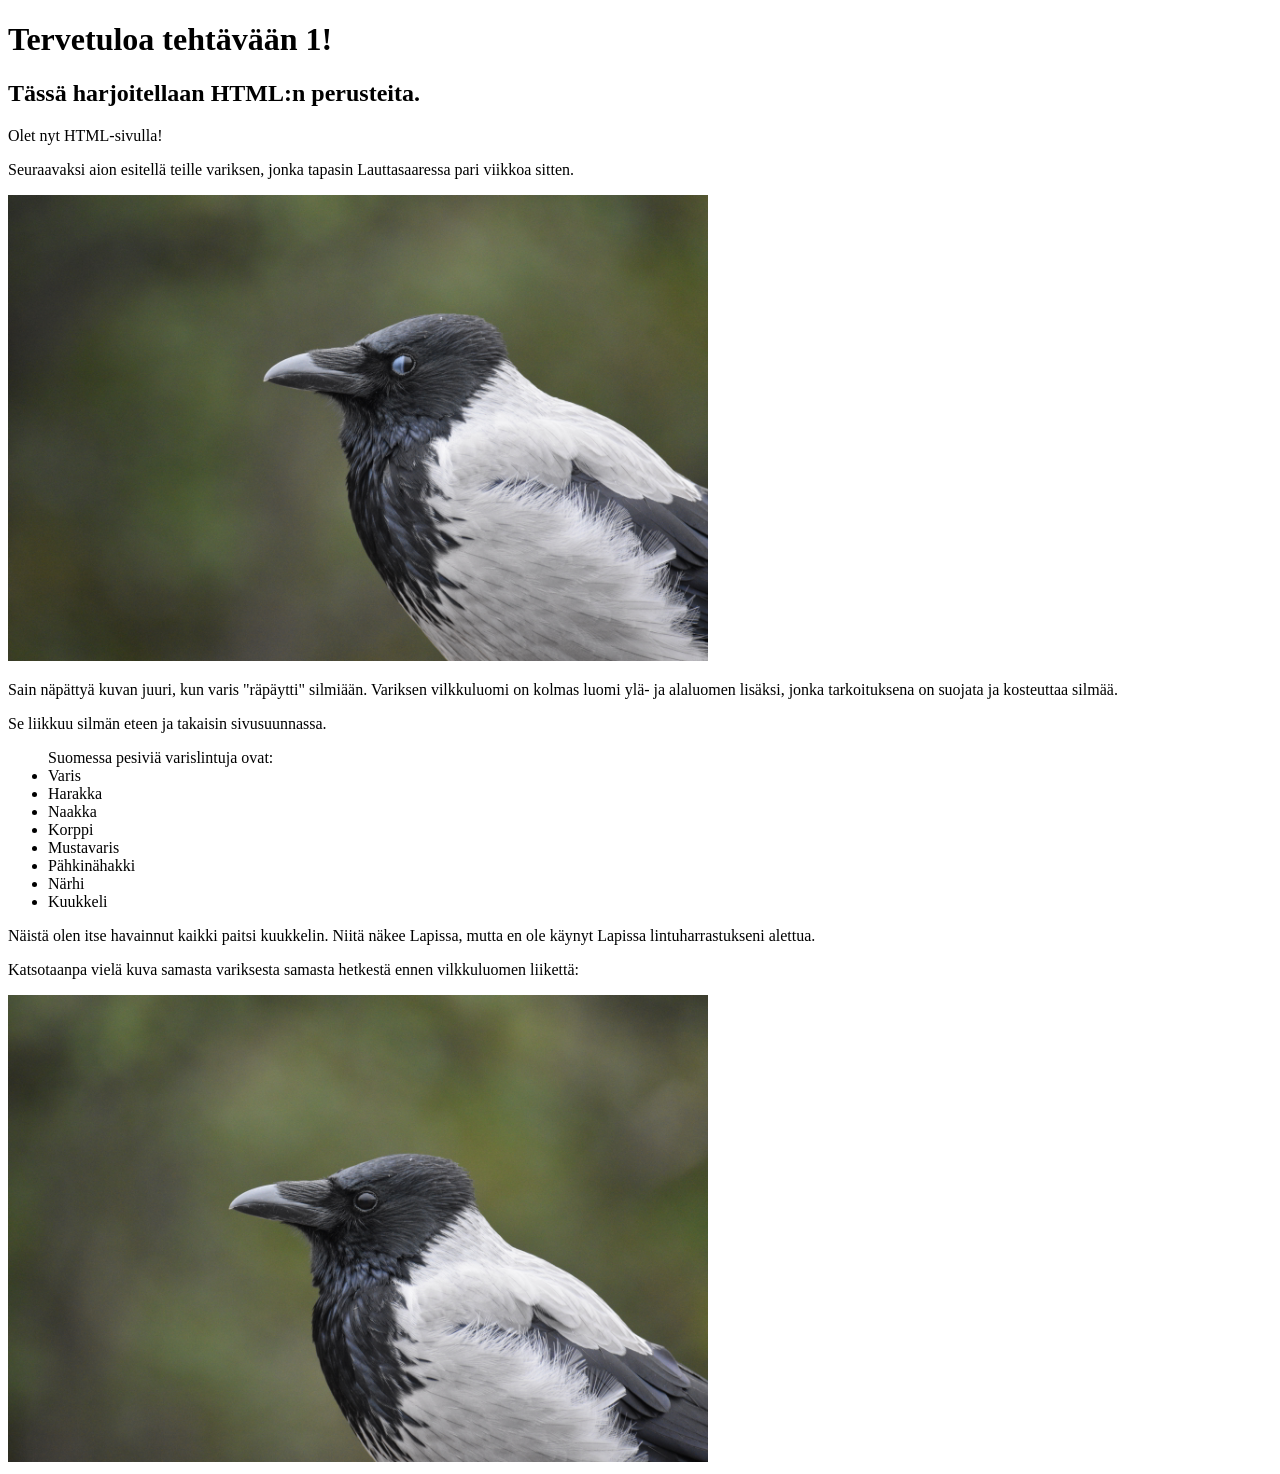
==== WS_01/index.html @ a85f06e1 "Ensimmäiset muutokset" ====
<!DOCTYPE html>
<html lang="en">
<head>
    <meta charset="UTF-8">
    <meta name="viewport" content="width=device-width, initial-scale=1.0">
    <title>HTML Intro</title>
</head>
<body>
    <h1>Tervetuloa tehtävään 1!</h1>
    <h2>Tässä harjoitellaan HTML:n perusteita.</h2>
    <p>Olet nyt HTML-sivulla!</p>
    <p>Seuraavaksi aion esitellä teille variksen, jonka tapasin Lauttasaaressa pari viikkoa sitten.</p>
    <img src="DSC_8711.JPG"
        alt="Varis Lauttasaaressa" width="700">
    <p>Sain näpättyä kuvan juuri, kun varis "räpäytti" silmiään. Variksen vilkkuluomi on kolmas luomi ylä- ja alaluomen lisäksi, jonka tarkoituksena on suojata ja kosteuttaa silmää.</p>
    <p>Se liikkuu silmän eteen ja takaisin sivusuunnassa.</p>

    <ul> Suomessa pesiviä varislintuja ovat:
        <li>Varis</li>
        <li>Harakka</li>
        <li>Naakka</li>
        <li>Korppi</li>
        <li>Mustavaris</li>
        <li>Pähkinähakki</li>
        <li>Närhi</li>
        <li>Kuukkeli</li>
    </ul>
    <p>Näistä olen itse havainnut kaikki paitsi kuukkelin. Niitä näkee Lapissa, mutta en ole käynyt Lapissa lintuharrastukseni alettua.</p>
    <p> </p>
    <p>Katsotaanpa vielä kuva samasta variksesta samasta hetkestä ennen vilkkuluomen liikettä:</p>
    <img src="DSC_8702.JPG"
        alt="Varis Lauttasaaressa" width="700">
</body>
</html>
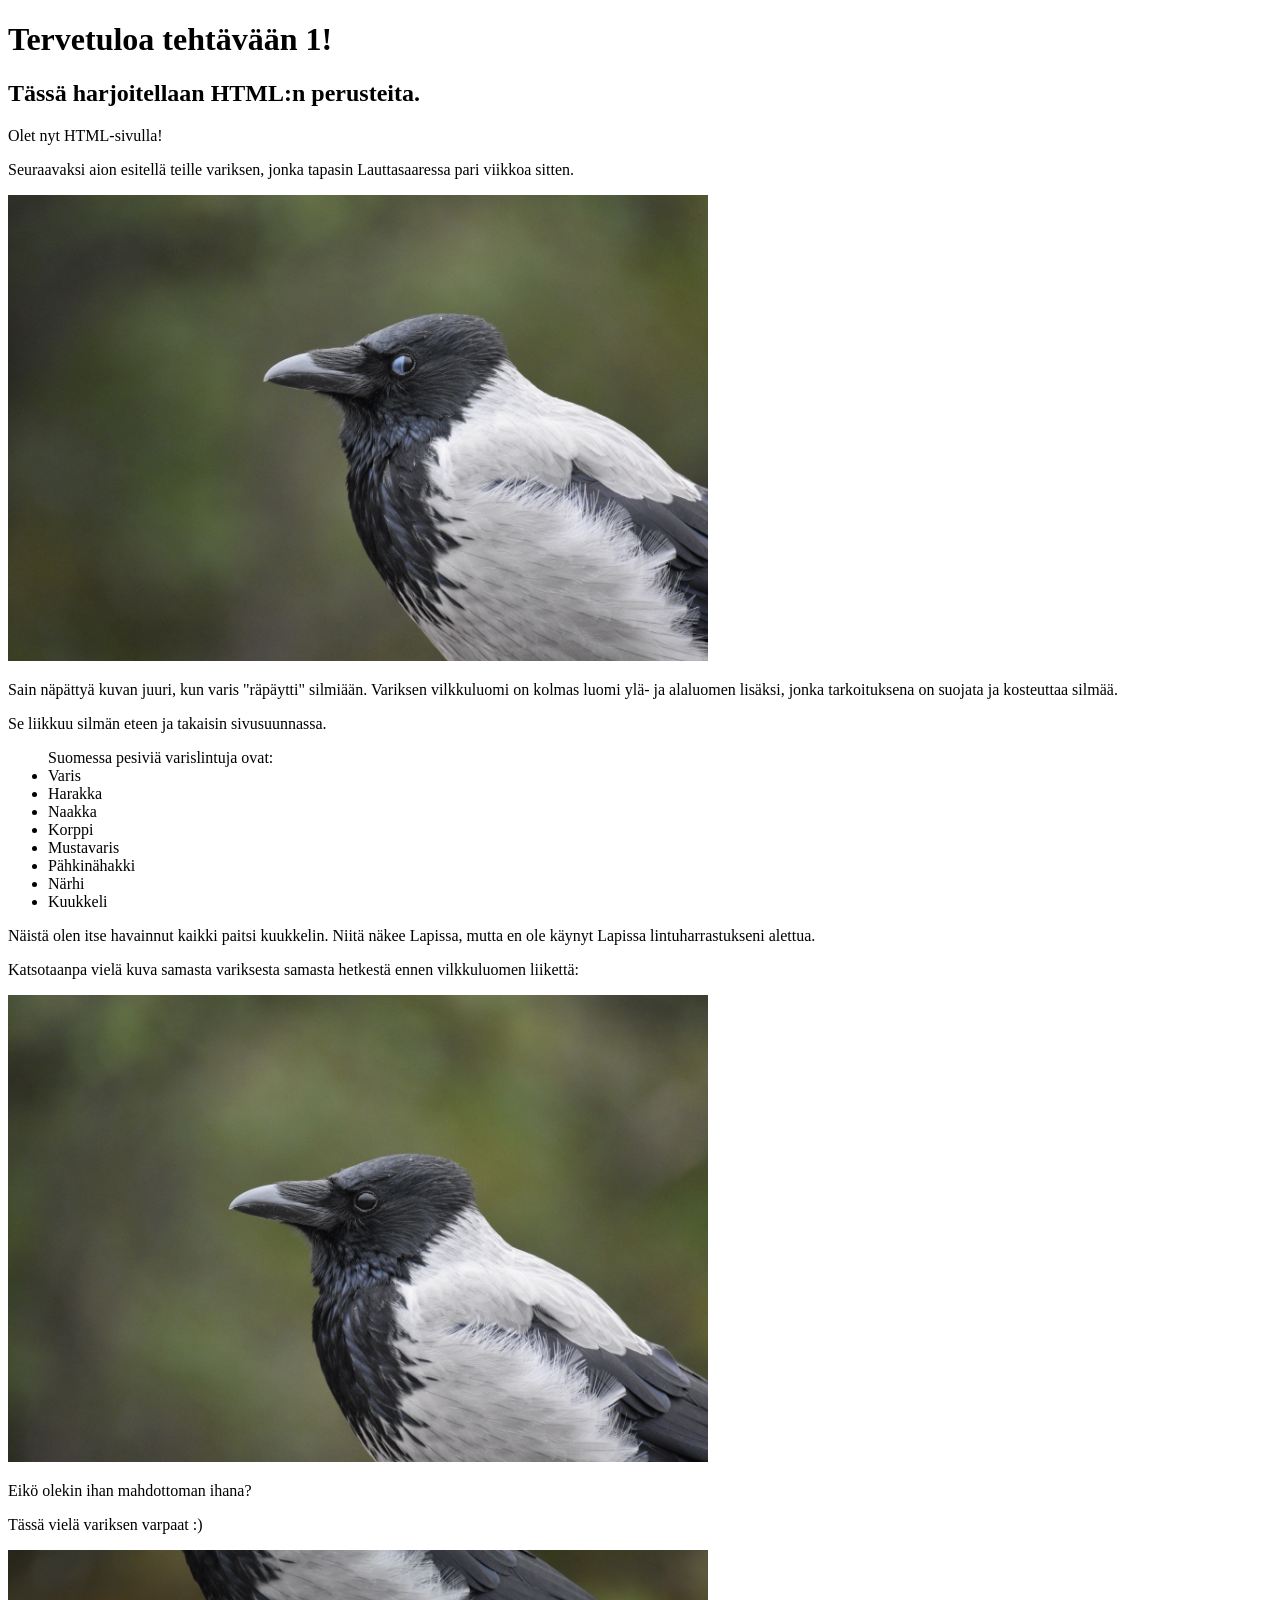
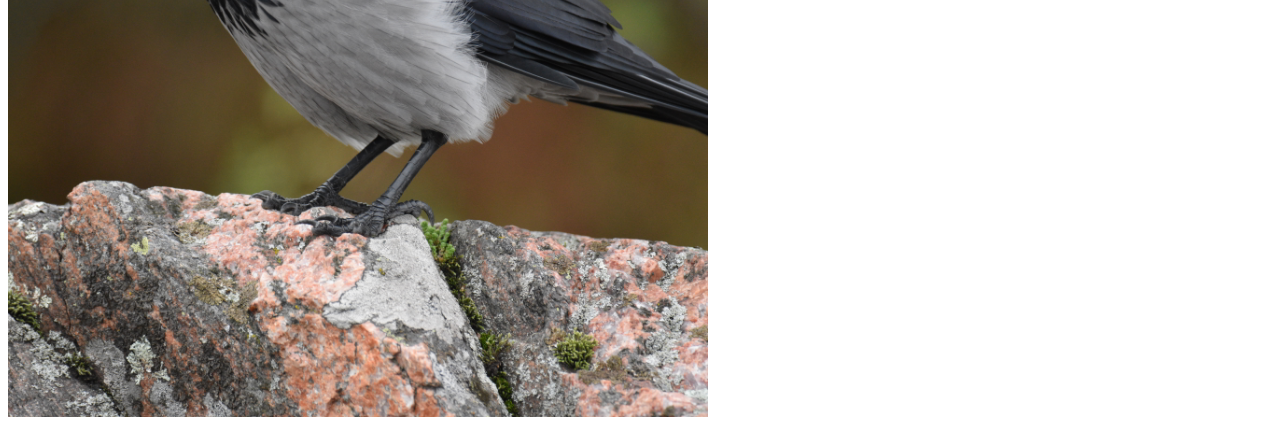
==== commit 26d300ee: "Eka muutos uus yritys" ====
--- a/WS_01/index.html
+++ b/WS_01/index.html
@@ -30,5 +30,10 @@
     <p>Katsotaanpa vielä kuva samasta variksesta samasta hetkestä ennen vilkkuluomen liikettä:</p>
     <img src="DSC_8702.JPG"
         alt="Varis Lauttasaaressa" width="700">
+    <p>Eikö olekin ihan mahdottoman ihana?</p>
+    <p> </p>
+    <p>Tässä vielä variksen varpaat :)</p>
+    <img src="DSC_8682.JPG"
+        alt="Variksen varpaat" width="700">
 </body>
 </html>
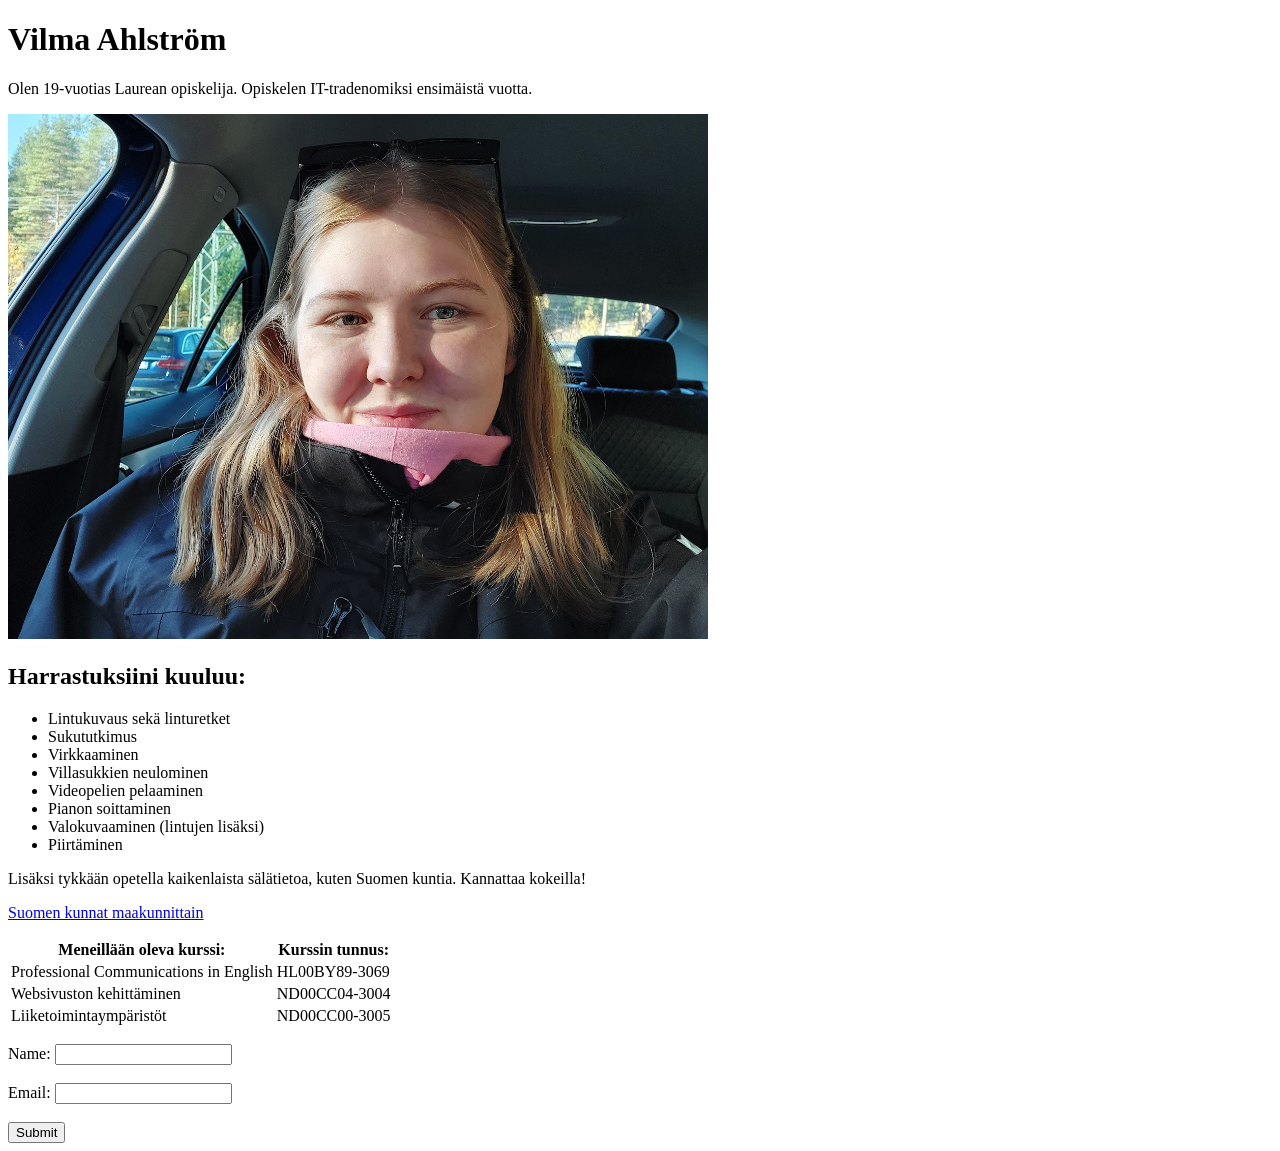
==== commit 704e1997: "Uusi index ja vanha projekti nimelle testi" ====
--- a/WS_01/index.html
+++ b/WS_01/index.html
@@ -3,37 +3,54 @@
 <head>
     <meta charset="UTF-8">
     <meta name="viewport" content="width=device-width, initial-scale=1.0">
-    <title>HTML Intro</title>
+    <title>Vilman HTML-sivu</title>
 </head>
 <body>
-    <h1>Tervetuloa tehtävään 1!</h1>
-    <h2>Tässä harjoitellaan HTML:n perusteita.</h2>
-    <p>Olet nyt HTML-sivulla!</p>
-    <p>Seuraavaksi aion esitellä teille variksen, jonka tapasin Lauttasaaressa pari viikkoa sitten.</p>
-    <img src="DSC_8711.JPG"
-        alt="Varis Lauttasaaressa" width="700">
-    <p>Sain näpättyä kuvan juuri, kun varis "räpäytti" silmiään. Variksen vilkkuluomi on kolmas luomi ylä- ja alaluomen lisäksi, jonka tarkoituksena on suojata ja kosteuttaa silmää.</p>
-    <p>Se liikkuu silmän eteen ja takaisin sivusuunnassa.</p>
+    <h1>Vilma Ahlström</h1>
+    <p>Olen 19-vuotias Laurean opiskelija. Opiskelen IT-tradenomiksi ensimäistä vuotta.</p>
+    <img src="20261019_112214.jpg"
+        alt="Vilma Ahlströmin omakuva" width="700">
+    <h2>Harrastuksiini kuuluu:</h2>
+    <ul>
+        <li>Lintukuvaus sekä linturetket</li>
+        <li>Sukututkimus</li>
+        <li>Virkkaaminen</li>
+        <li>Villasukkien neulominen</li>
+        <li>Videopelien pelaaminen</li>
+        <li>Pianon soittaminen</li>
+        <li>Valokuvaaminen (lintujen lisäksi)</li>
+        <li>Piirtäminen</li>
+    </ul>
+    <p>Lisäksi tykkään opetella kaikenlaista sälätietoa, kuten Suomen kuntia. Kannattaa kokeilla!</p>
+    <a href="https://www.jetpunk.com/series/1293002/suomen-kunnat-maakunnittain">Suomen kunnat maakunnittain</a>
+    <p> </p>
+    <table>
+        <tr>
+            <th>Meneillään oleva kurssi:</th>
+            <th>Kurssin tunnus:</th>
+        </tr>
+        <tr>
+            <td>Professional Communications in English</td>
+            <td>HL00BY89-3069</td>
+        </tr>
+        <tr>
+            <td>Websivuston kehittäminen</td>
+            <td>ND00CC04-3004</td>
+        </tr>
+        <tr>
+            <td>Liiketoimintaympäristöt</td>
+            <td>ND00CC00-3005</td>
+        </tr>
+    </table>
+    <p> </p>
+    <form>
+        <label for="name">Name:</label>
+        <input type="text" id="name" name="name"><br><br>
 
-    <ul> Suomessa pesiviä varislintuja ovat:
-        <li>Varis</li>
-        <li>Harakka</li>
-        <li>Naakka</li>
-        <li>Korppi</li>
-        <li>Mustavaris</li>
-        <li>Pähkinähakki</li>
-        <li>Närhi</li>
-        <li>Kuukkeli</li>
-    </ul>
-    <p>Näistä olen itse havainnut kaikki paitsi kuukkelin. Niitä näkee Lapissa, mutta en ole käynyt Lapissa lintuharrastukseni alettua.</p>
-    <p> </p>
-    <p>Katsotaanpa vielä kuva samasta variksesta samasta hetkestä ennen vilkkuluomen liikettä:</p>
-    <img src="DSC_8702.JPG"
-        alt="Varis Lauttasaaressa" width="700">
-    <p>Eikö olekin ihan mahdottoman ihana?</p>
-    <p> </p>
-    <p>Tässä vielä variksen varpaat :)</p>
-    <img src="DSC_8682.JPG"
-        alt="Variksen varpaat" width="700">
+        <label for="email">Email:</label>
+        <input type="email" id="email" name="email"><br><br>
+
+        <input type="submit" value="Submit">
+    </form>
 </body>
 </html>
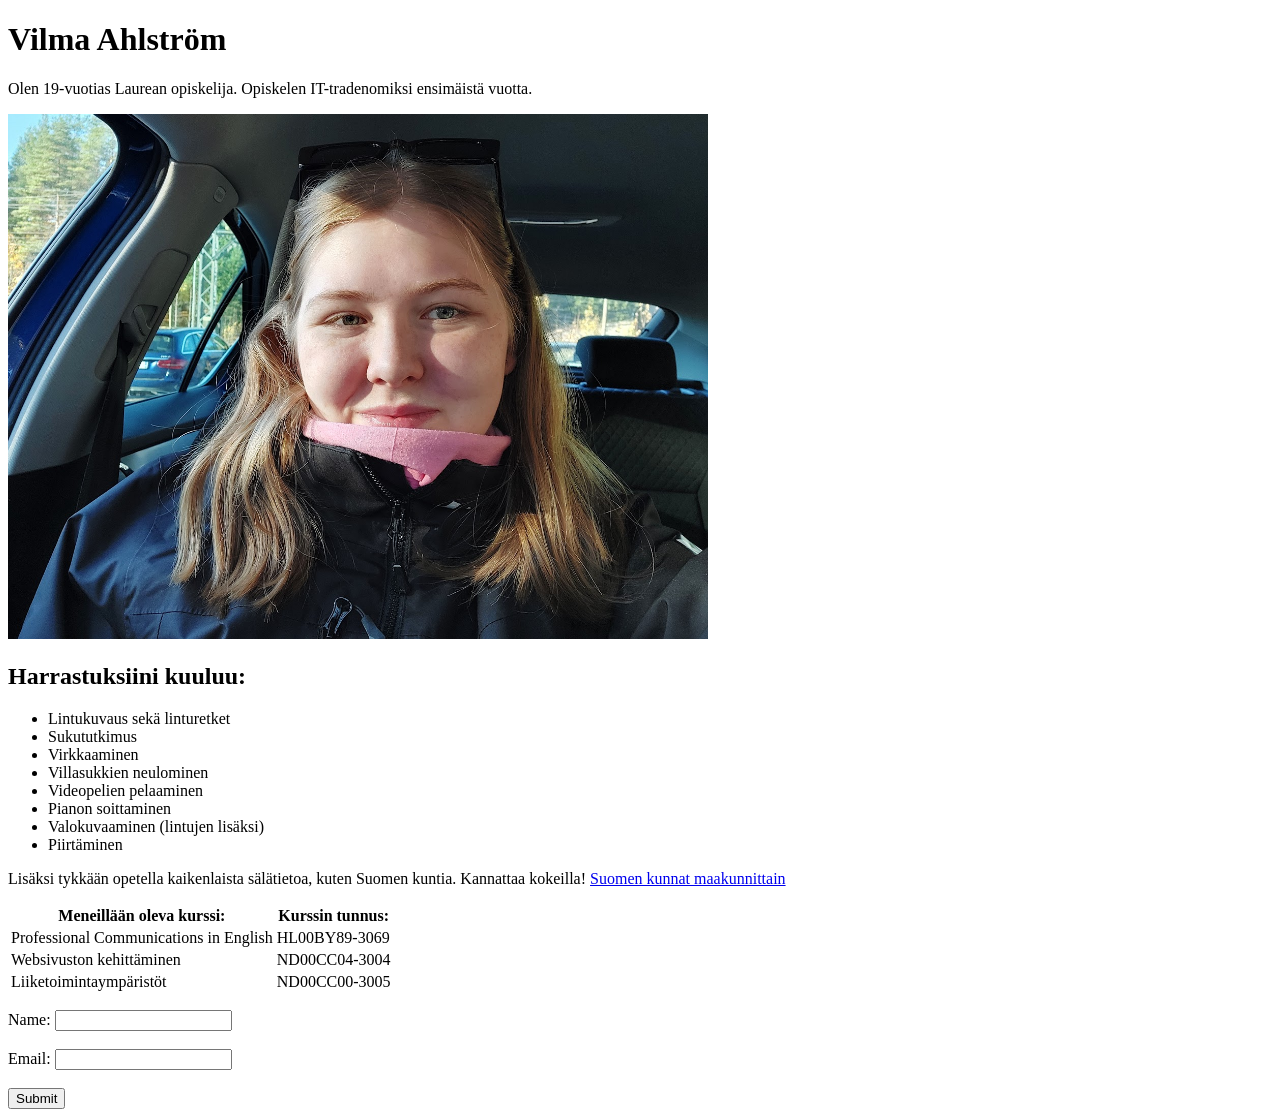
==== commit f69821b6: "muokkailuja rakenteisiin" ====
--- a/WS_01/index.html
+++ b/WS_01/index.html
@@ -1,5 +1,5 @@
 <!DOCTYPE html>
-<html lang="en">
+<html lang="fi">
 <head>
     <meta charset="UTF-8">
     <meta name="viewport" content="width=device-width, initial-scale=1.0">
@@ -21,8 +21,12 @@
         <li>Valokuvaaminen (lintujen lisäksi)</li>
         <li>Piirtäminen</li>
     </ul>
-    <p>Lisäksi tykkään opetella kaikenlaista sälätietoa, kuten Suomen kuntia. Kannattaa kokeilla!</p>
-    <a href="https://www.jetpunk.com/series/1293002/suomen-kunnat-maakunnittain">Suomen kunnat maakunnittain</a>
+
+    <p>
+        Lisäksi tykkään opetella kaikenlaista sälätietoa, kuten Suomen kuntia. Kannattaa kokeilla!
+        <a href="https://www.jetpunk.com/series/1293002/suomen-kunnat-maakunnittain">Suomen kunnat maakunnittain</a>
+    </p>
+
     <p> </p>
     <table>
         <tr>
@@ -42,7 +46,9 @@
             <td>ND00CC00-3005</td>
         </tr>
     </table>
+
     <p> </p>
+    
     <form>
         <label for="name">Name:</label>
         <input type="text" id="name" name="name"><br><br>
